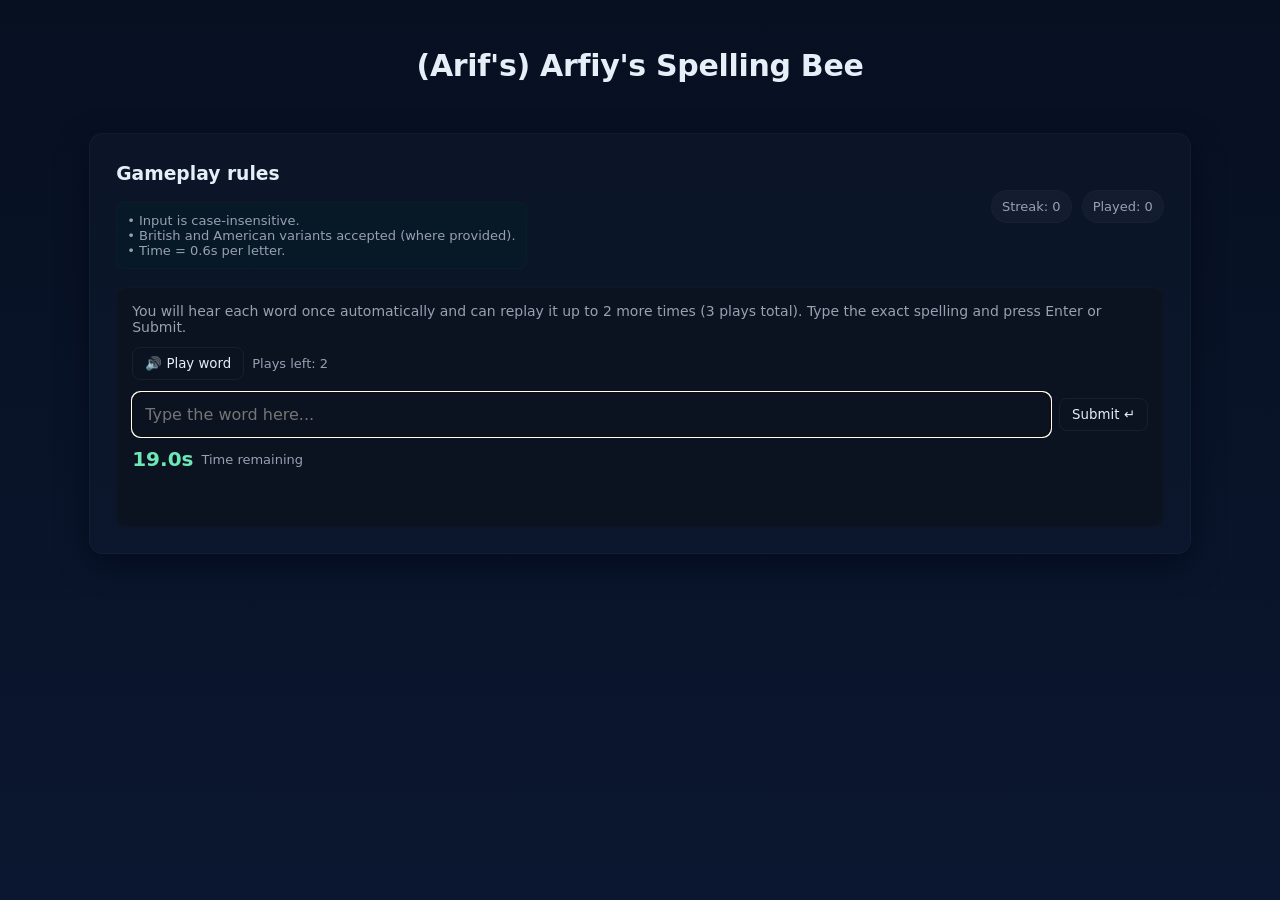
==== index.html @ 692ccfba "updated index.html" ====
<!DOCTYPE html>
<html lang="en">
  <head>
    <meta charset="utf-8" />
    <meta name="viewport" content="width=device-width,initial-scale=1" />
    <title>Arfiy's Spelling Bee</title>
    <link rel="stylesheet" href="styles.css">
  </head>
  <body>
    <h1>(Arif's) Arfiy's Spelling Bee</h1>

    <div class="app">
      <header>
        <div class="rules">
          <h3>Gameplay rules</h3>
          <div class="hint">
            • Input is case-insensitive.<br/>
            • British and American variants accepted (where provided).<br/>
            • Time = 0.6s per letter.<br/>
          </div>
        </div>

        <div class="stats">
          <div class="chip">Streak: <span id="streak">0</span></div>
          <div class="chip">Played: <span id="played">0</span></div>
        </div>
      </header>

      <main>
        <section class="card left">
          <div class="instructions">
            You will hear each word once automatically and can replay it up to 2 more times (3 plays total). Type the exact spelling and press Enter or Submit.
          </div>

          <div class="audio-controls">
            <button id="playAutomatic" class="play-btn" title="Play (automatic at round start)">🔊 Play word</button>
            <div class="small">Plays left: <span id="playsLeft">3</span></div>
          </div>

          <div class="input-wrap">
            <input id="answerInput" type="text" autocomplete="off" placeholder="Type the word here..." />
            <button id="submitBtn" class="submit-btn">Submit ↵</button>
          </div>

          <div class="controls-row">
            <div class="timer" id="timer">0.0s</div>
            <div class="small">Time remaining</div>
          </div>

          <div class="feedback" id="feedback"></div>

          <div id="reveal" style="display:none">
            <div class="answer-reveal" id="correctAnswer"></div>
            <div style="margin-top:10px">
              <button id="restartBtn" class="restart-btn">Restart</button>
            </div>
          </div>
        </section>
      </main>
    </div>

    <script src="script.js"></script>
  </body>
</html>
---- styles.css ----
:root {
  --bg: #0f1724;
  --card: #0b1220;
  --accent: #6ee7b7;
  --muted: #98a0b3;
  --danger: #ff7b7b;
  --glass: rgba(255,255,255,0.03);
}

* {
  box-sizing: border-box;
  font-family: Inter, ui-sans-serif, system-ui, -apple-system, "Segoe UI", Roboto, "Helvetica Neue", Arial;
}

body {
  margin: 0;
  min-height: 100vh;
  background: linear-gradient(180deg,#071021 0%, #0b1730 100%);
  color: #e6eef8;
  align-items: center;
  justify-content: center;
  padding:28px;
}

.app {
  width: 90%;
  margin: 0 auto;
  background: linear-gradient(180deg, rgba(255,255,255,0.02), rgba(255,255,255,0.01));
  border-radius: 14px;
  padding: 10px 26px 26px 26px;
  box-shadow: 0 10px 30px rgba(2,6,23,0.6);
  border: 1px solid rgba(255,255,255,0.03);
}

header {
  display: flex;
  align-items: center;
  justify-content: space-between;
  margin-bottom: 18px;
}

h1 {
  margin: 20px 0 50px 0;
  font-size: 30px;
  letter-spacing: -0.3px;
  text-align: center;
}

.meta {
  color: var(--muted);
  font-size: 13px;
}

.card {
  background: var(--card);
  padding: 15px;
  border-radius: 10px;
  border: 1px solid rgba(255,255,255,0.02);
}

.left .instructions {
  color: var(--muted);
  font-size: 14px;
  margin-bottom: 12px;
}

.audio-controls {
  display: flex;
  gap: 8px;
  align-items: center;
  margin-bottom: 12px;
}

.play-btn, .replay-btn, .submit-btn, .restart-btn {
  background: transparent;
  border: 1px solid rgba(255,255,255,0.06);
  padding: 8px 12px;
  border-radius: 8px;
  color: inherit;
  cursor: pointer;
}

.play-btn:active, .submit-btn:active {
  transform: translateY(1px);
}

.controls-row {
  display: flex;
  gap: 8px;
  align-items: center;
  margin-top: 10px;
}

.input-wrap {
  display: flex;
  gap: 8px;
  align-items: center;
}

input[type="text"] {
  flex: 1;
  padding: 12px;
  border-radius: 8px;
  border: 1px solid rgba(255,255,255,0.04);
  background: transparent;
  color: inherit;
  font-size: 16px;
}

.small {
  font-size: 13px;
  color: var(--muted);
}

.stats {
  display: flex;
  gap: 10px;
  align-items: center;
  flex-wrap: wrap;
}

.chip {
  background: var(--glass);
  padding: 8px 10px;
  border-radius: 999px;
  color: var(--muted);
  font-size: 13px;
  border: 1px solid rgba(255,255,255,0.02);
}

.timer {
  font-weight: 700;
  color: var(--accent);
  font-size: 20px;
}

.feedback {
  margin-top: 12px;
  font-weight: 600;
  height: 28px;
}

.feedback.correct {
  color: #7ef5a1;
}

.feedback.wrong {
  color: var(--danger);
}

.hint {
  background: #071826;
  padding: 10px;
  border-radius: 8px;
  border: 1px solid rgba(255,255,255,0.02);
  color: var(--muted);
  font-size: 13px;
}

.answer-reveal {
  margin-top: 12px;
  padding: 12px;
  border-radius: 8px;
  background: rgba(255,255,255,0.02);
  font-weight: 700;
}

footer {
  margin-top: 12px;
  color: var(--muted);
  font-size: 13px;
  text-align: center;
}

button[disabled] {
  opacity: 0.4;
  cursor: not-allowed;
}
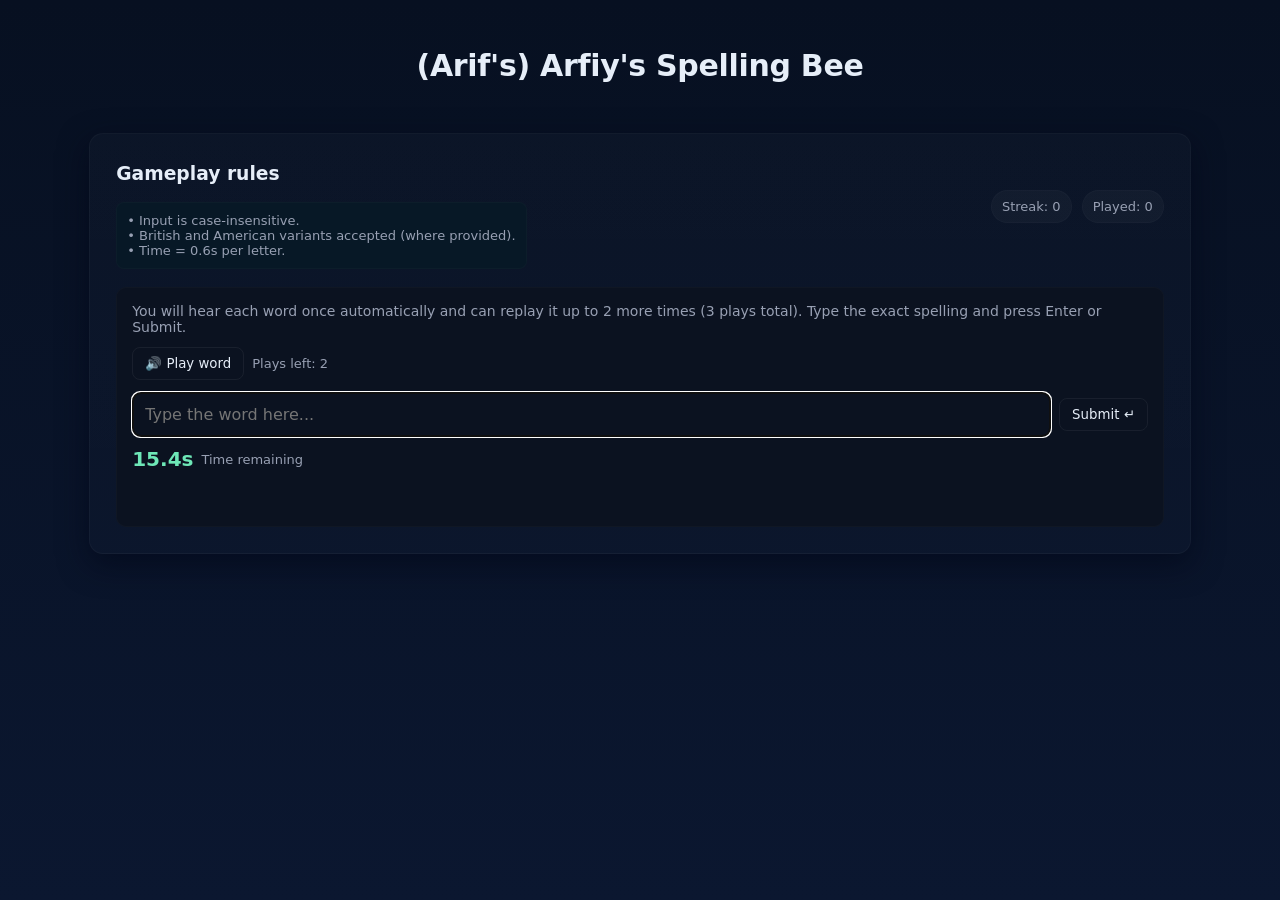
==== commit 8daa84c4: "added favicon self-explanatory" ====
--- a/index.html
+++ b/index.html
@@ -4,6 +4,7 @@
     <meta charset="utf-8" />
     <meta name="viewport" content="width=device-width,initial-scale=1" />
     <title>Arfiy's Spelling Bee</title>
+    <link rel="icon" type="image/x-icon" href="favicon.ico">
     <link rel="stylesheet" href="styles.css">
   </head>
   <body>
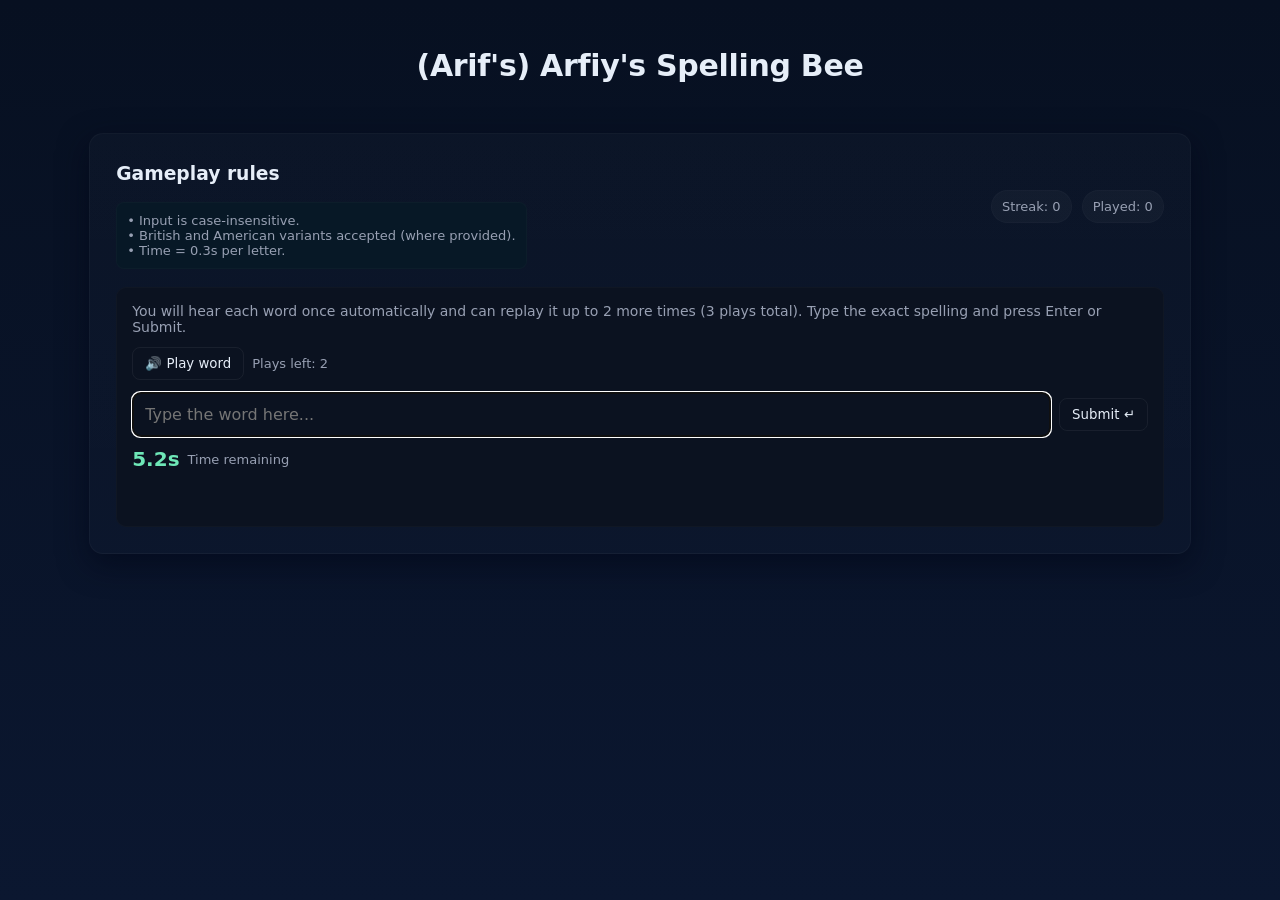
==== commit 8ae97640: "made the time shorter" ====
--- a/index.html
+++ b/index.html
@@ -17,7 +17,7 @@
           <div class="hint">
             • Input is case-insensitive.<br/>
             • British and American variants accepted (where provided).<br/>
-            • Time = 0.6s per letter.<br/>
+            • Time = 0.3s per letter.<br/>
           </div>
         </div>
 
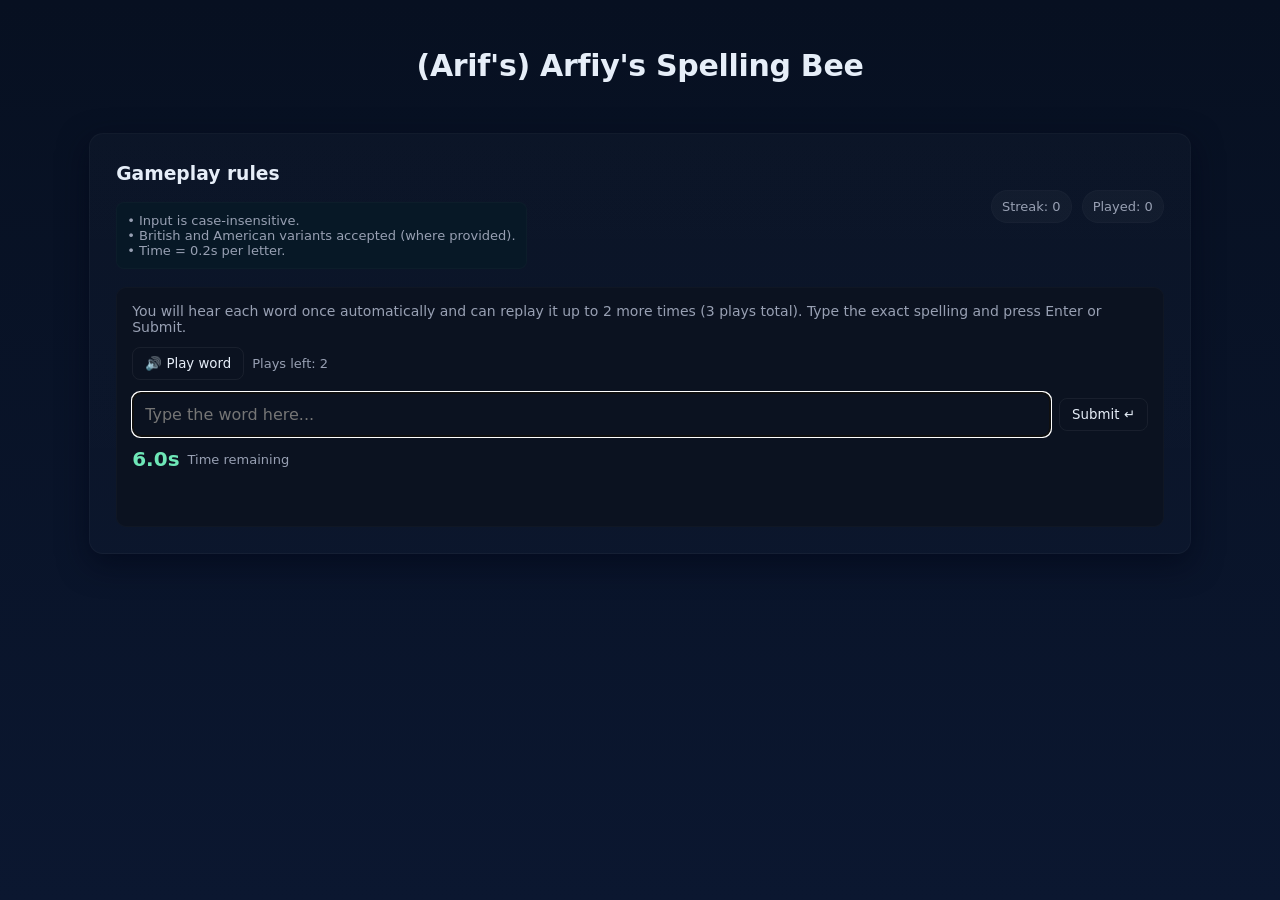
==== commit 51fab2a1: "made faster again" ====
--- a/index.html
+++ b/index.html
@@ -17,7 +17,7 @@
           <div class="hint">
             • Input is case-insensitive.<br/>
             • British and American variants accepted (where provided).<br/>
-            • Time = 0.3s per letter.<br/>
+            • Time = 0.2s per letter.<br/>
           </div>
         </div>
 
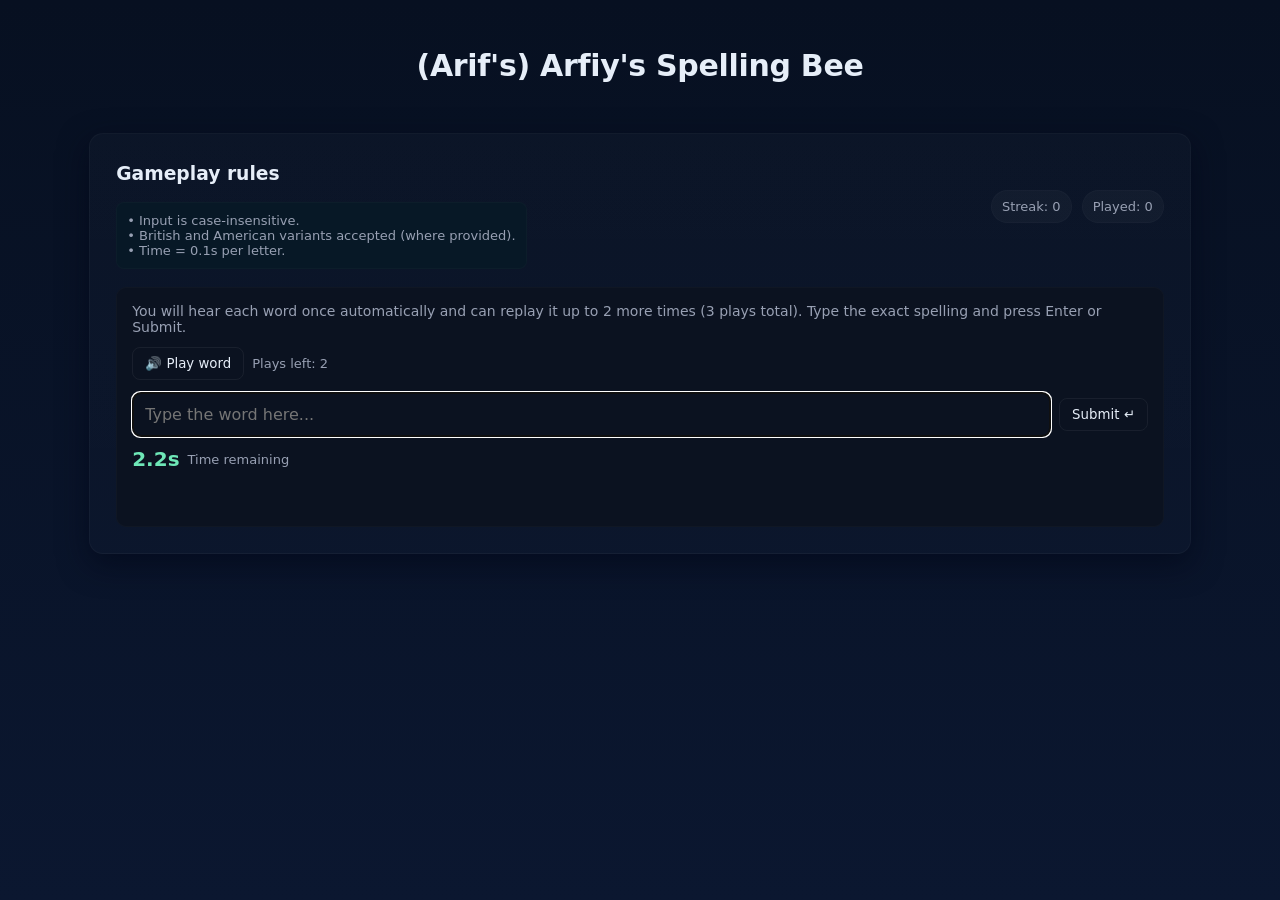
==== commit a08c5edc: "made faster more" ====
--- a/index.html
+++ b/index.html
@@ -17,7 +17,7 @@
           <div class="hint">
             • Input is case-insensitive.<br/>
             • British and American variants accepted (where provided).<br/>
-            • Time = 0.2s per letter.<br/>
+            • Time = 0.1s per letter.<br/>
           </div>
         </div>
 
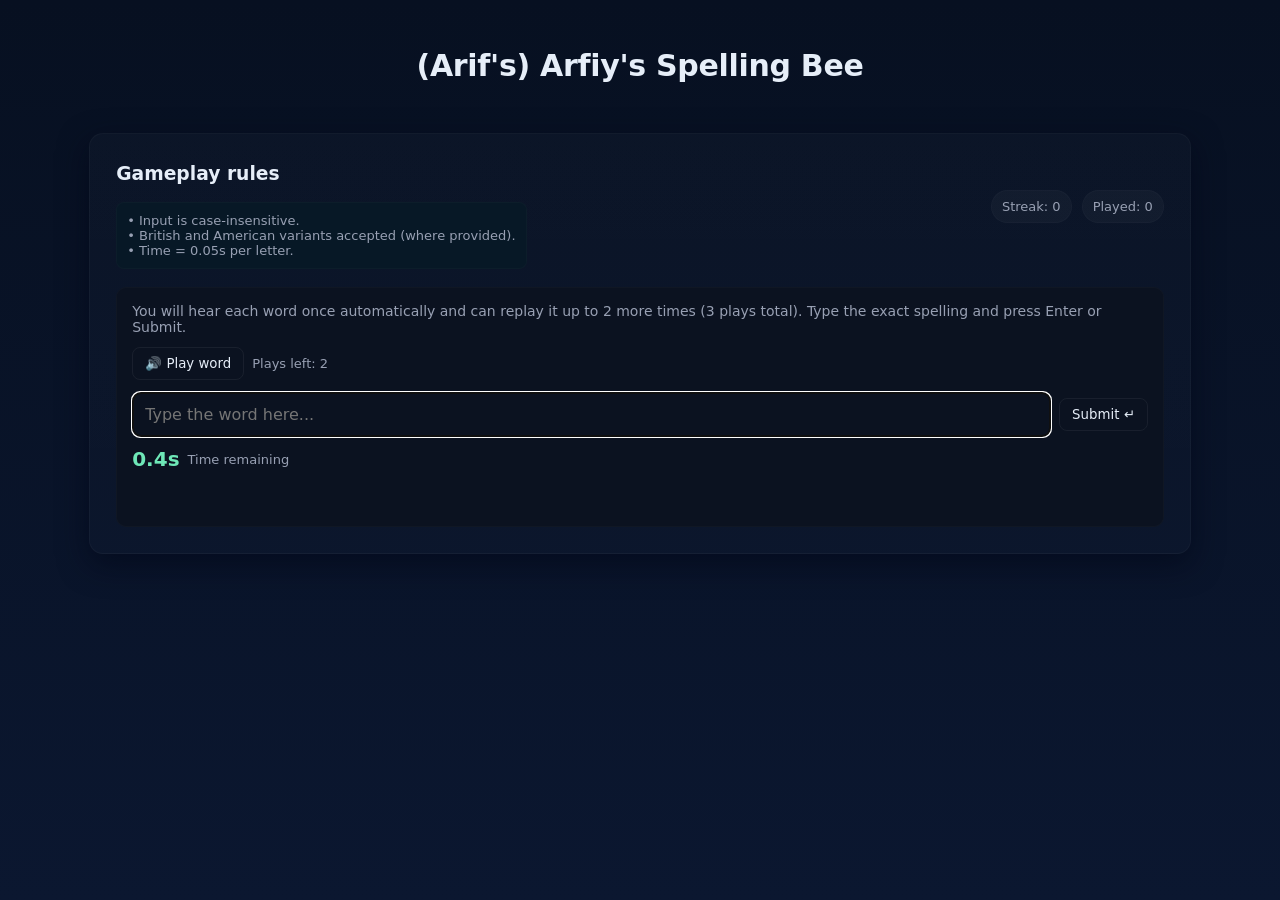
==== commit 12de52ea: "faster" ====
--- a/index.html
+++ b/index.html
@@ -17,7 +17,7 @@
           <div class="hint">
             • Input is case-insensitive.<br/>
             • British and American variants accepted (where provided).<br/>
-            • Time = 0.1s per letter.<br/>
+            • Time = 0.05s per letter.<br/>
           </div>
         </div>
 
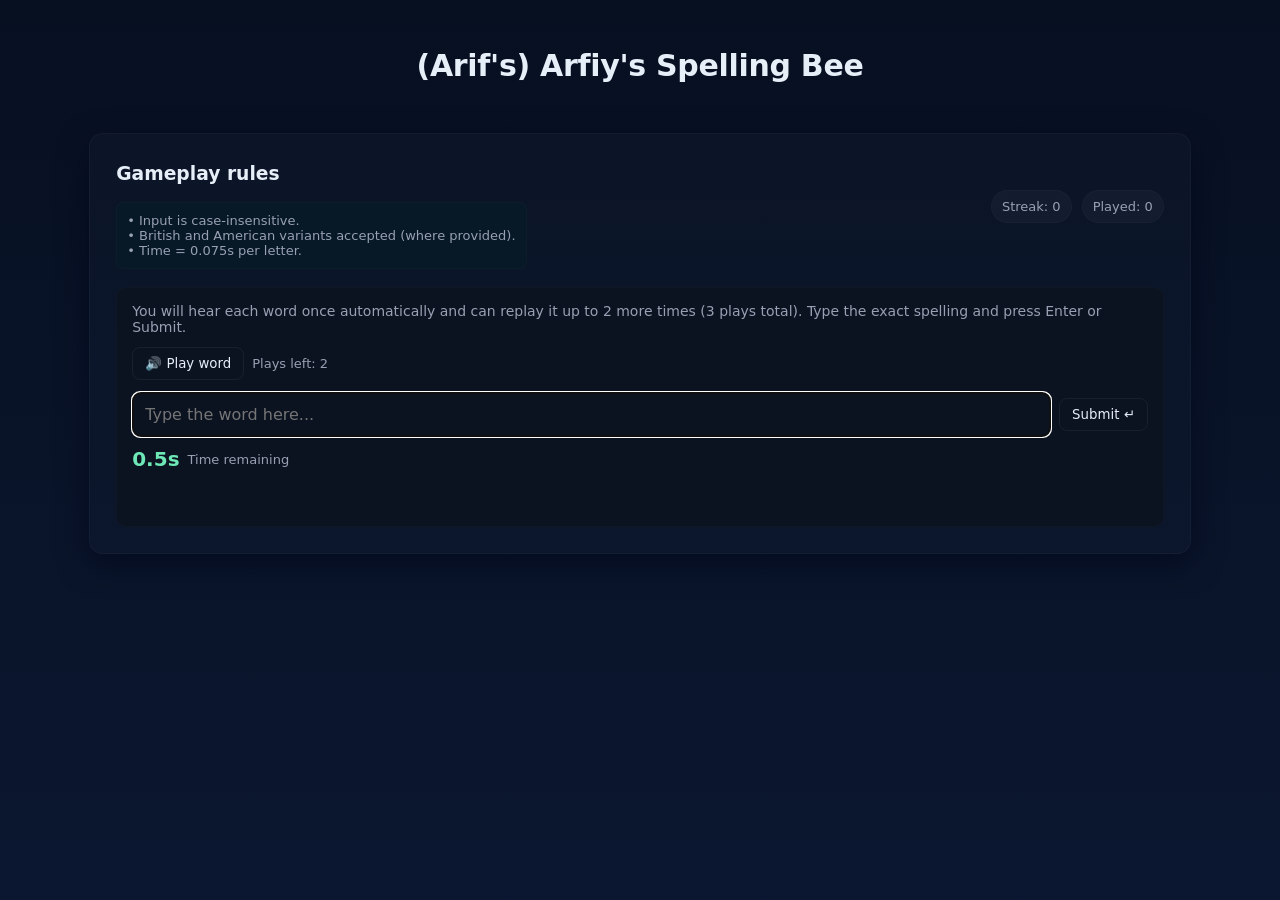
==== commit a5048b45: "slower (lol)" ====
--- a/index.html
+++ b/index.html
@@ -17,7 +17,7 @@
           <div class="hint">
             • Input is case-insensitive.<br/>
             • British and American variants accepted (where provided).<br/>
-            • Time = 0.05s per letter.<br/>
+            • Time = 0.075s per letter.<br/>
           </div>
         </div>
 
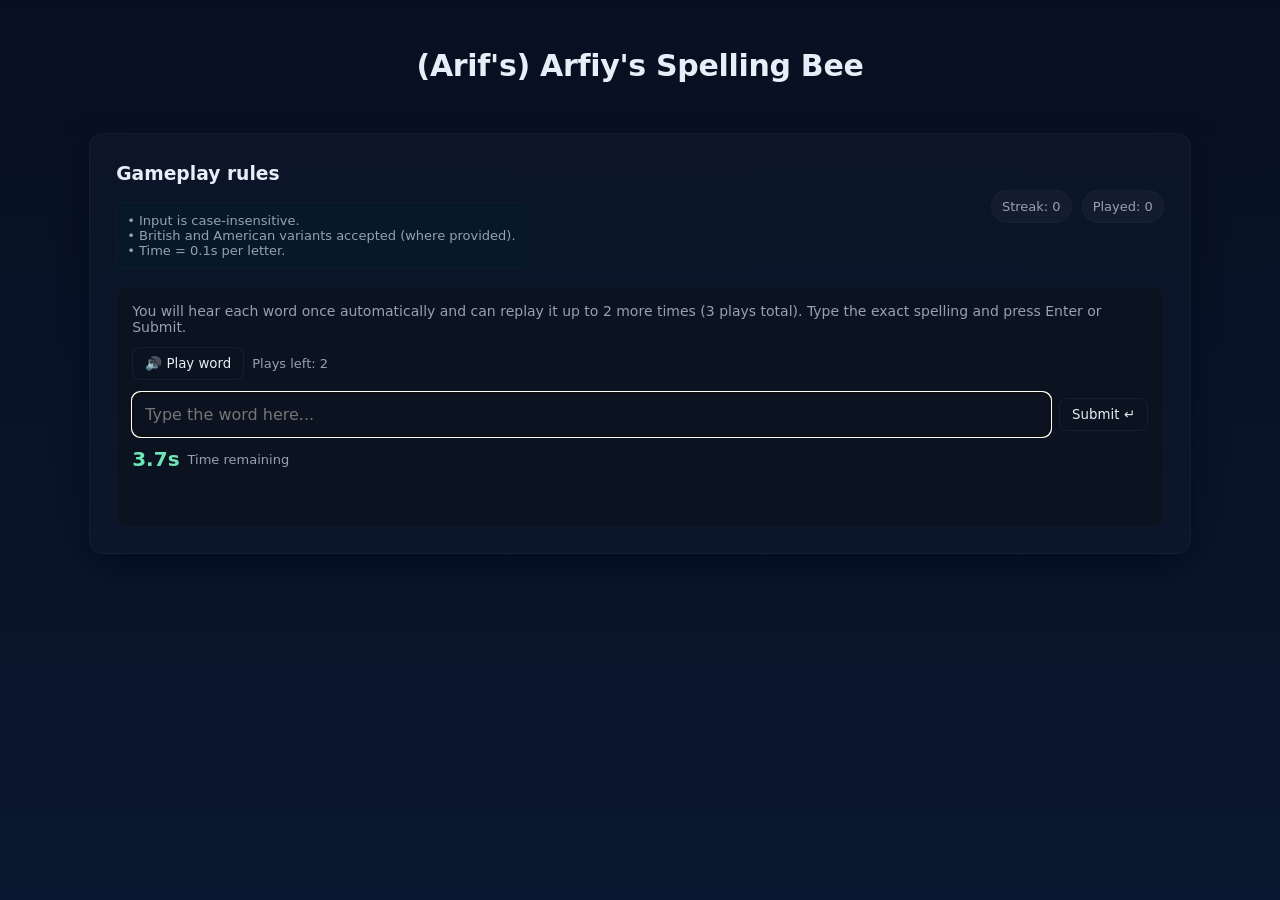
==== commit 15889978: "cool" ====
--- a/index.html
+++ b/index.html
@@ -17,7 +17,7 @@
           <div class="hint">
             • Input is case-insensitive.<br/>
             • British and American variants accepted (where provided).<br/>
-            • Time = 0.075s per letter.<br/>
+            • Time = 0.1s per letter.<br/>
           </div>
         </div>
 
